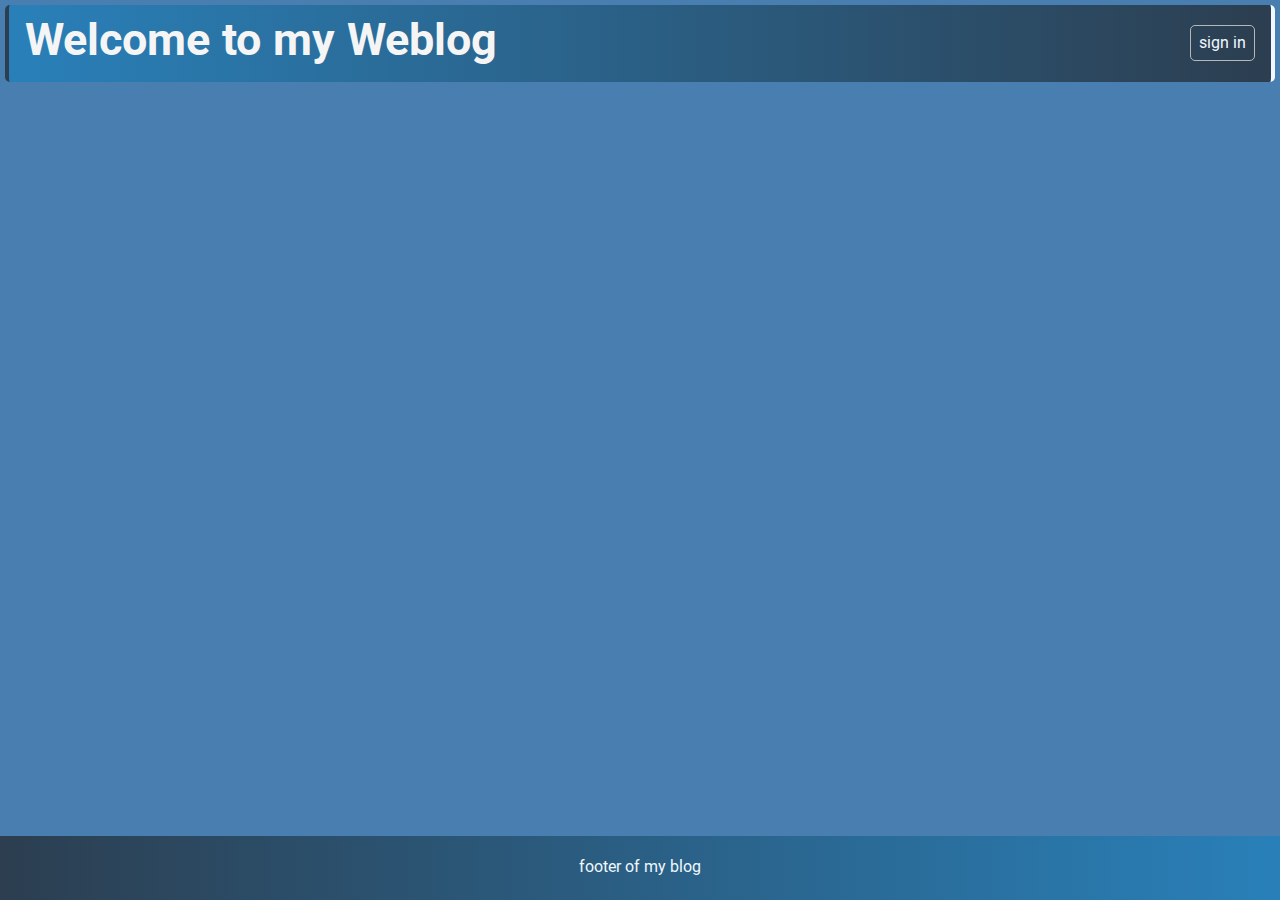
==== index.html @ 4efe7740 "changes are done . chanege about the header and footer and background of blog . i chanege the style " ====
<!DOCTYPE html>
<!DOCTYPE html>
<html lang="en">
<head>
    <meta charset="UTF-8">
    <meta http-equiv="X-UA-Compatible" content="IE=edge">
    <meta name="viewport" content="width=device-width, initial-scale=1.0">
    <link rel="stylesheet" href="./reset.css">
    <link rel="stylesheet" href="./fonts/font-face-Vazir.css">
    <link rel="stylesheet" href="./index.css">
    <title>Fisrt Page</title>
</head>
<body>
    <div class="container">
        <div class="header">
            <h1 id="h1">Welcome to my Weblog</h1>
            <p class="Login">sign in</p>
        </div>
        <div class="navbar"></div>
        <div class="content"></div>
    </div>
    <div class="div-footer">
        <div class="footer">
            <footer id="footer">footer of my blog</footer>
        </div>
    </div>


















    <script src="./index.js"></script>
</body>
</html>
---- fonts/font-face-Vazir.css ----
@font-face {
    font-family: 'Vazir';
    src: url(./Vazir-Black.eot) format("embedded-opentype");
    src: url(./Vazir-Black.eot) format("embedded-opentype"),
            url(./Vazir-Black.woff2) format("woff2"),
            url(./Vazir-Black.woff) format("woff"),
            url(./Vazir-Black.ttf) format("truetype");
    font-weight: 900;        
}
@font-face {
    font-family: 'Vazir';
    src: url(./Vazir-Bold.eot) format("embedded-opentype");
    src: url(./Vazir-Bold.eot) format("embedded-opentype"),
            url(./Vazir-Bold.woff2) format("woff2"),
            url(./Vazir-Bold.woff) format("woff"),
            url(./Vazir-Bold.ttf) format("truetype");
    font-weight: bold;        
}
@font-face {
    font-family: 'Vazir';
    src: url(./Vazir-Light.eot) format("embedded-opentype");
    src: url(./Vazir-Light.eot) format("embedded-opentype"),
            url(./Vazir-Light.woff2) format("woff2"),
            url(./Vazir-Light.woff) format("woff"),
            url(./Vazir-Light.ttf) format("truetype");
    font-weight: 300;        
}
@font-face {
    font-family: 'Vazir';
    src: url(./Vazir-Medium.eot) format("embedded-opentype");
    src: url(./Vazir-Medium.eot) format("embedded-opentype"),
            url(./Vazir-Medium.woff2) format("woff2"),
            url(./Vazir-Medium.woff) format("woff"),
            url(./Vazir-Medium.ttf) format("truetype");
    font-weight: 500;        
}
@font-face {
    font-family: 'Vazir';
    src: url(./Vazir-Regular.eot) format("embedded-opentype");
    src: url(./Vazir-Regular.eot) format("embedded-opentype"),
            url(./Vazir-Regular.woff2) format("woff2"),
            url(./Vazir-Regular.woff) format("woff"),
            url(./Vazir-Regular.ttf) format("truetype");
    font-weight: normal;        
}
@font-face {
    font-family: 'Vazir';
    src: url(./Vazir-Thin.eot) format("embedded-opentype");
    src: url(./Vazir-Thin.eot) format("embedded-opentype"),
            url(./Vazir-Thin.woff2) format("woff2"),
            url(./Vazir-Thin.woff) format("woff"),
            url(./Vazir-Thin.ttf) format("truetype");
    font-weight: 100;        
}
@font-face {
    font-family: 'Vazir';
    src: url(./Vazir-Variable.eot) format("embedded-opentype");
    src: url(./Vazir-Variable.eot) format("embedded-opentype"),
            url(./Vazir-Variable.woff2) format("woff2"),
            url(./Vazir-Variable.woff) format("woff"),
            url(./Vazir-Variable.ttf) format("truetype");
    font-weight: 800;        
}
---- index.css ----
html {
  font-size: 100%;
  font-family: "vazir", sans-serif;
  height: 100%;
}

body {
  background-color: #487eb0;
  min-height: 100%;
  display: grid;
  grid-template-rows: 1fr auto;
}
body .header {
  display: flex;
  justify-content: space-between;
  padding: 1rem;
  background: linear-gradient(to right, #2980b9, #2c3e50);
  border-radius: 5px;
  border: 4px solid gray;
  border-left-color: #2c3e50;
  border-right-color: aliceblue;
  border-top: none;
  border-bottom: none;
  margin: 0.3rem;
}
body .header #h1 {
  font-weight: 600;
  font-size: 2.8rem;
  color: whitesmoke;
}
body .header .Login {
  align-self: center;
  border: 1px solid rgb(183, 183, 183);
  border-radius: 5px;
  padding: 0.5rem;
  padding-top: 0.6rem;
  cursor: pointer;
  transition-duration: 0.5s;
  color: aliceblue;
}
body .header .Login:hover {
  background-color: #2980b9;
  color: white;
  box-shadow: 3px 3px 3px rgb(196, 196, 196);
}

* {
  padding: 0;
  margin: 0;
}

#footer {
  background: linear-gradient(to left, #2980b9, #2c3e50);
  text-align: center;
  padding: 1.5rem;
  color: aliceblue;
}

/*# sourceMappingURL=index.css.map */
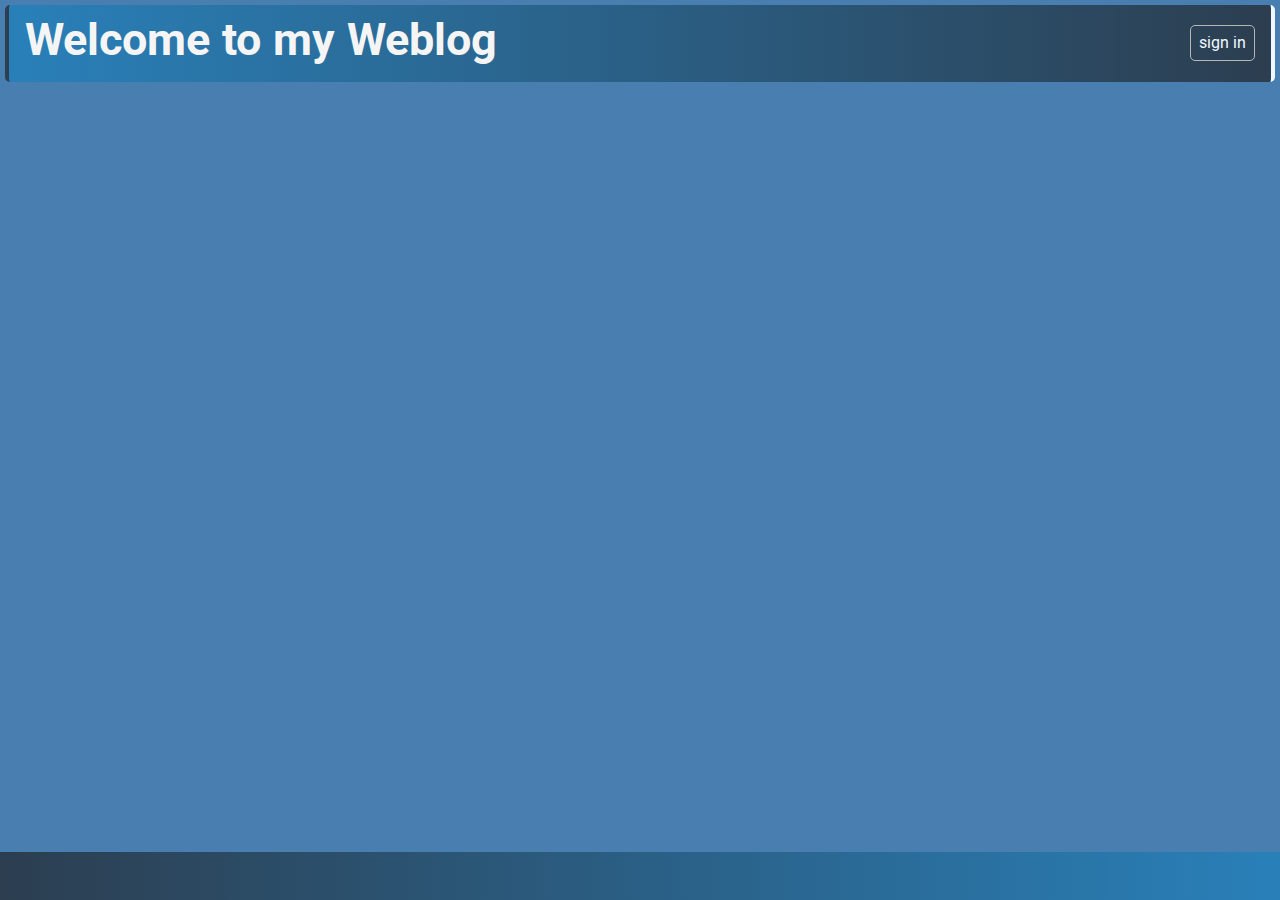
==== commit 897fa594: "remove text of footer" ====
--- a/index.html
+++ b/index.html
@@ -21,7 +21,7 @@
     </div>
     <div class="div-footer">
         <div class="footer">
-            <footer id="footer">footer of my blog</footer>
+            <footer id="footer"></footer>
         </div>
     </div>
 
@@ -44,4 +44,4 @@
 
     <script src="./index.js"></script>
 </body>
-</html>+</html>
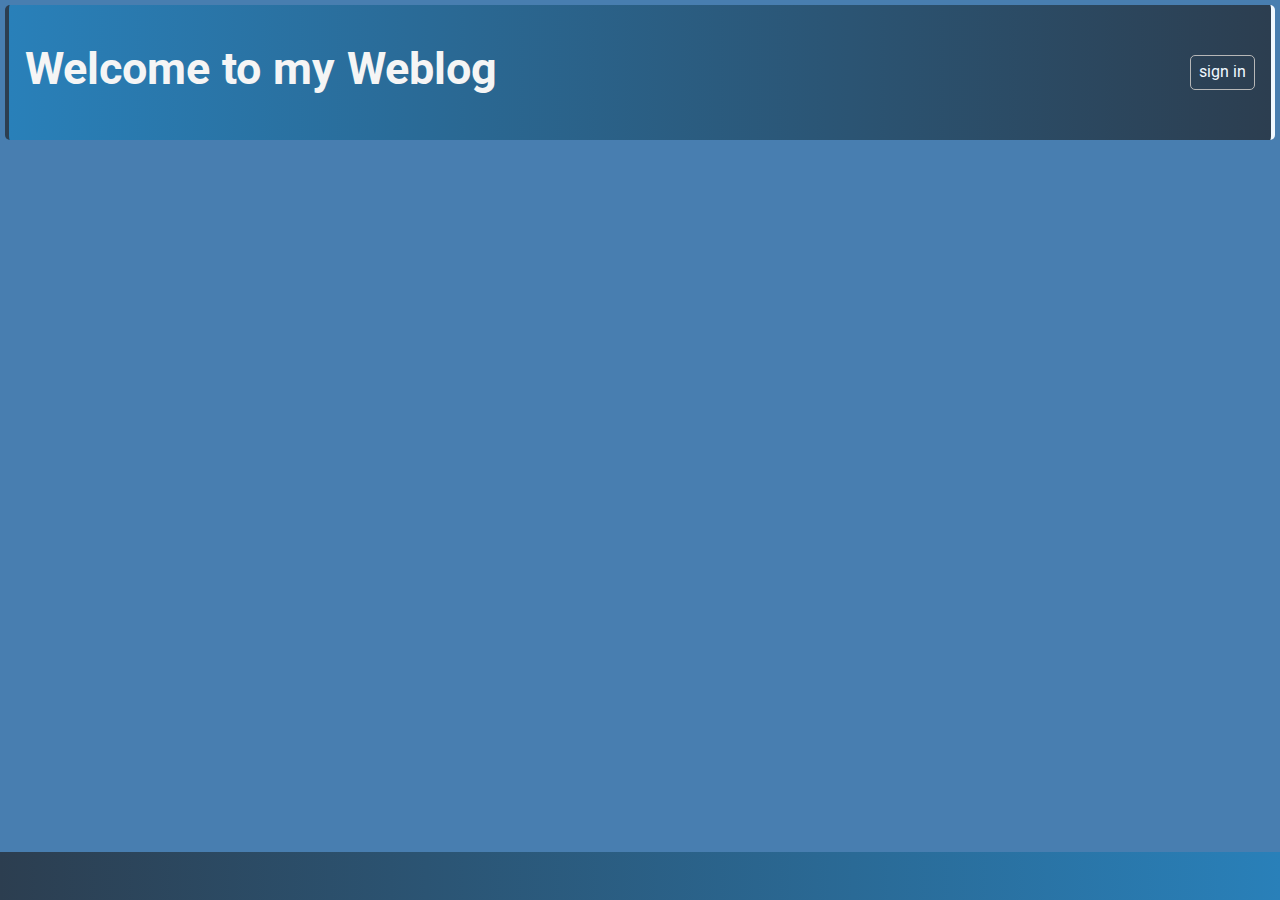
==== commit c4d81b7f: "add pictrure box in the middle of the page and give them some styel. now adding to the reposetory" ====
--- a/index.html
+++ b/index.html
@@ -17,31 +17,24 @@
             <p class="Login">sign in</p>
         </div>
         <div class="navbar"></div>
-        <div class="content"></div>
+        <div class="content">
+            <div class="pic1">
+                <div class="pic-p">
+                    <p class="paragraph">
+                        Lorem ipsum dolor sit amet consectetur adipisicing elit. Similique nemo voluptas corporis doloremque, sunt asperiores inventore, voluptatibus vero doloribus optio, architecto delectus quasi aliquam obcaecati! Perferendis tenetur aliquam dolores velit?
+                    </p>
+                </div>
+                <div class="pic-p2">
+                    <p class="para">Lorem, ipsum dolor sit amet consectetur adipisicing elit. Vel obcaecati nam distinctio, laborum beatae minus. Consectetur suscipit velit molestias, ea laboriosam iure accusamus minus saepe praesentium corrupti laborum exercitationem cumque!</p>
+                </div>
+            </div>
+        </div>
     </div>
     <div class="div-footer">
         <div class="footer">
             <footer id="footer"></footer>
         </div>
     </div>
-
-
-
-
-
-
-
-
-
-
-
-
-
-
-
-
-
-
     <script src="./index.js"></script>
 </body>
 </html>
--- a/index.css
+++ b/index.css
@@ -9,6 +9,10 @@
   min-height: 100%;
   display: grid;
   grid-template-rows: 1fr auto;
+}
+body .container {
+  display: grid;
+  grid-template-rows: [first] 17% [second] 10% [third] 40%;
 }
 body .header {
   display: flex;
@@ -25,6 +29,7 @@
 }
 body .header #h1 {
   font-weight: 600;
+  align-self: center;
   font-size: 2.8rem;
   color: whitesmoke;
 }
@@ -43,6 +48,48 @@
   color: white;
   box-shadow: 3px 3px 3px rgb(196, 196, 196);
 }
+body .content {
+  display: flex;
+}
+body .content .pic1 {
+  display: flex;
+  justify-content: center;
+}
+body .content .pic1 .pic-p {
+  background-image: url("https://www.gannett-cdn.com/presto/2021/03/22/NRCD/9d9dd9e4-e84a-402e-ba8f-daa659e6e6c5-PhotoWord_003.JPG");
+  background-size: cover;
+  background-repeat: no-repeat;
+  background-position: 70%;
+  width: 25%;
+  padding: 1rem;
+  border-radius: 10px;
+  transition-duration: 0.5s;
+  margin: 0.5rem;
+}
+body .content .pic1 .paragraph {
+  visibility: hidden;
+}
+body .content .pic1 .para {
+  visibility: hidden;
+}
+body .content .pic1 .pic-p:hover {
+  transform: translateY(-10px);
+  color: white;
+}
+body .content .pic1 .pic-p2 {
+  width: 25%;
+  background-image: url("https://petapixel.com/assets/uploads/2022/12/what-is-unsplash.jpg");
+  padding: 1rem;
+  border-radius: 10px;
+  background-size: cover;
+  transition-duration: 0.5s;
+  margin: 0.5rem;
+}
+body .content .pic1 .pic-p2:hover {
+  filter: blur();
+  transform: translateY(-10px);
+  color: white;
+}
 
 * {
   padding: 0;
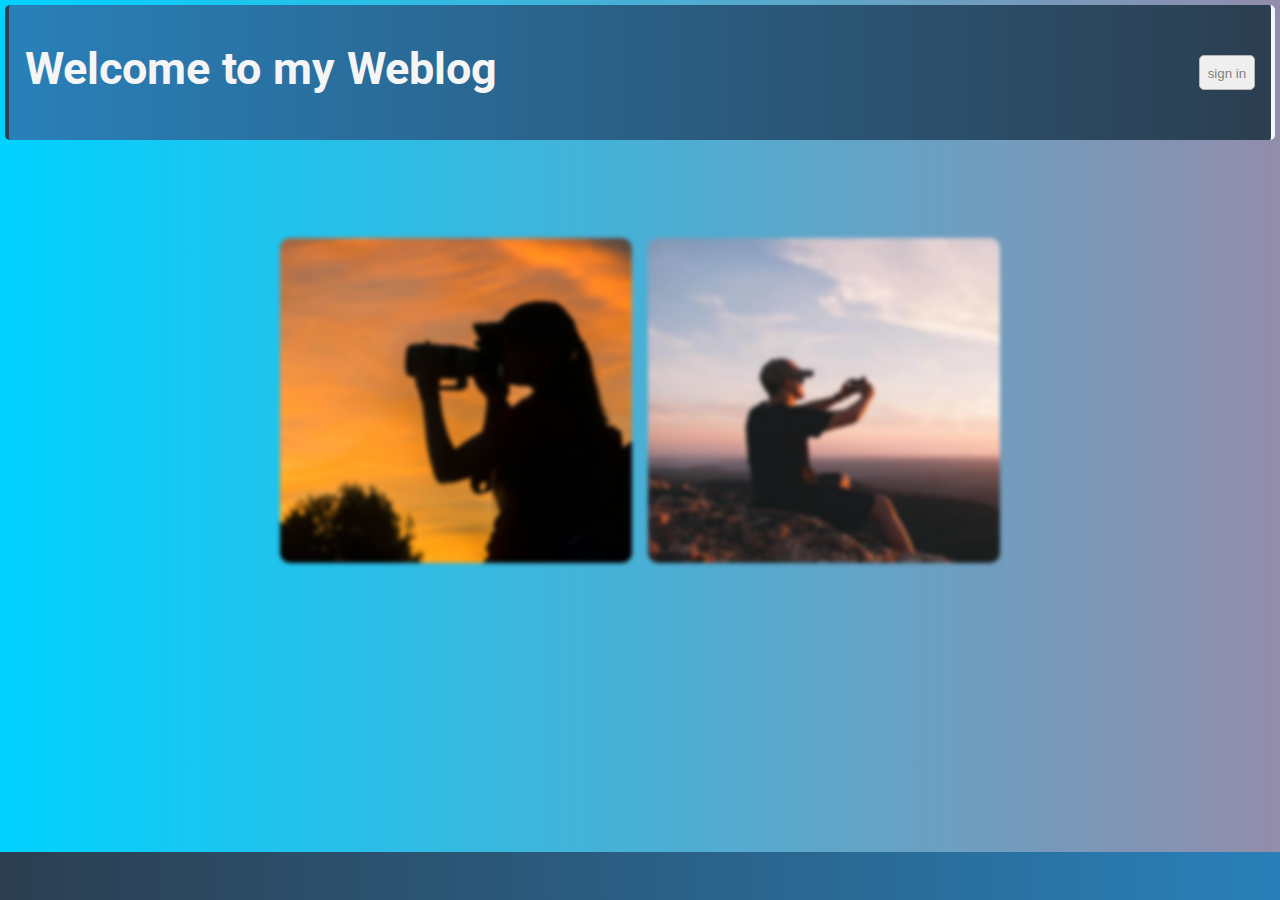
==== commit 4ebca0d2: "add some file like doc.html and doc.css and .... and add new styel and link index.html with doc.html" ====
--- a/index.html
+++ b/index.html
@@ -14,7 +14,7 @@
     <div class="container">
         <div class="header">
             <h1 id="h1">Welcome to my Weblog</h1>
-            <p class="Login">sign in</p>
+            <button class="Login" onclick="load()">sign in</button>
         </div>
         <div class="navbar"></div>
         <div class="content">
--- a/index.css
+++ b/index.css
@@ -5,7 +5,7 @@
 }
 
 body {
-  background-color: #487eb0;
+  background: linear-gradient(to right, #00d2ff, #928dab);
   min-height: 100%;
   display: grid;
   grid-template-rows: 1fr auto;
@@ -39,9 +39,8 @@
   border-radius: 5px;
   padding: 0.5rem;
   padding-top: 0.6rem;
-  cursor: pointer;
   transition-duration: 0.5s;
-  color: aliceblue;
+  color: gray;
 }
 body .header .Login:hover {
   background-color: #2980b9;
@@ -56,39 +55,51 @@
   justify-content: center;
 }
 body .content .pic1 .pic-p {
-  background-image: url("https://www.gannett-cdn.com/presto/2021/03/22/NRCD/9d9dd9e4-e84a-402e-ba8f-daa659e6e6c5-PhotoWord_003.JPG");
+  background-image: url("9d9dd9e4-e84a-402e-ba8f-daa659e6e6c5-PhotoWord_003.webp");
   background-size: cover;
   background-repeat: no-repeat;
   background-position: 70%;
   width: 25%;
   padding: 1rem;
   border-radius: 10px;
+  color: white;
   transition-duration: 0.5s;
   margin: 0.5rem;
+  filter: blur(2px);
 }
 body .content .pic1 .paragraph {
   visibility: hidden;
 }
-body .content .pic1 .para {
-  visibility: hidden;
+body .content .pic1 .pic-p:hover .paragraph {
+  visibility: visible;
 }
 body .content .pic1 .pic-p:hover {
   transform: translateY(-10px);
-  color: white;
+  cursor: pointer;
+  filter: blur(0);
 }
 body .content .pic1 .pic-p2 {
   width: 25%;
-  background-image: url("https://petapixel.com/assets/uploads/2022/12/what-is-unsplash.jpg");
+  background-image: url("what-is-unsplash.webp");
   padding: 1rem;
   border-radius: 10px;
   background-size: cover;
   transition-duration: 0.5s;
   margin: 0.5rem;
+  color: white;
+  filter: blur(2px);
 }
 body .content .pic1 .pic-p2:hover {
   filter: blur();
   transform: translateY(-10px);
-  color: white;
+  cursor: pointer;
+  filter: blur();
+}
+body .content .pic1 .para {
+  visibility: hidden;
+}
+body .content .pic1 .pic-p2:hover .para {
+  visibility: visible;
 }
 
 * {
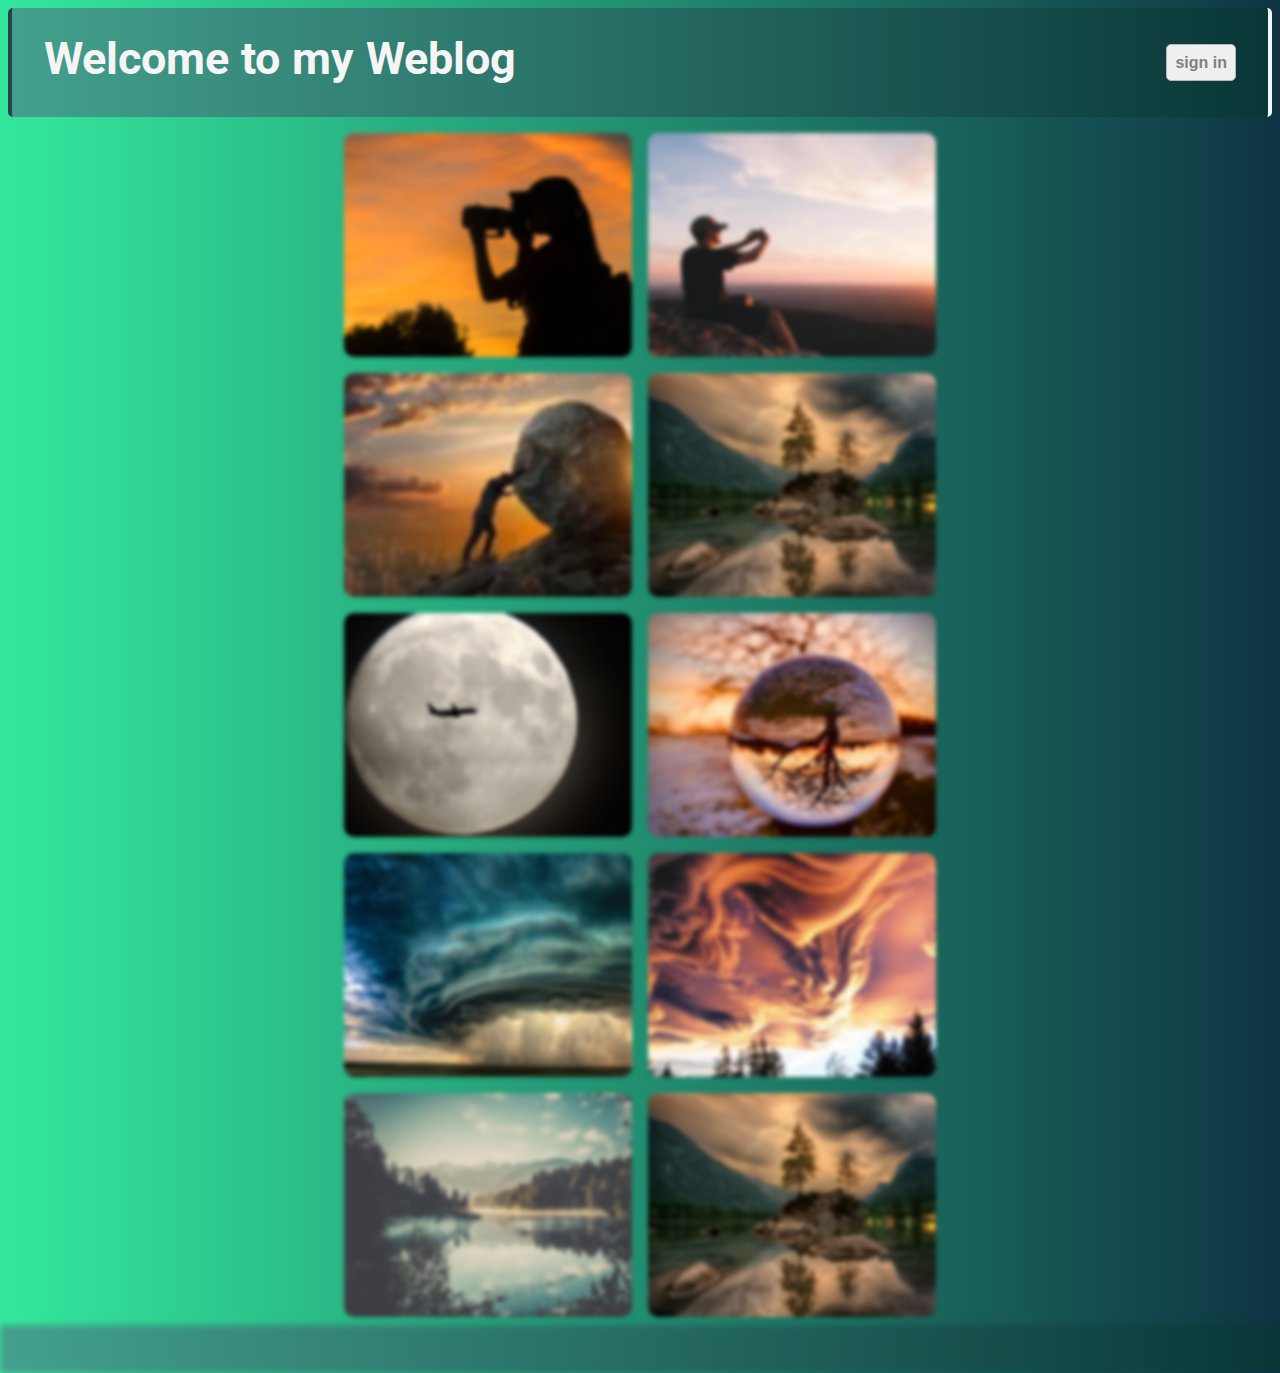
==== commit e8880974: "add new effect and element to the project . add some picture. add color and new gradient to the proj" ====
--- a/index.html
+++ b/index.html
@@ -7,6 +7,7 @@
     <meta name="viewport" content="width=device-width, initial-scale=1.0">
     <link rel="stylesheet" href="./reset.css">
     <link rel="stylesheet" href="./fonts/font-face-Vazir.css">
+    <link rel="stylesheet" href="https://fonts.googleapis.com/css2?family=Material+Symbols+Outlined:opsz,wght,FILL,GRAD@20..48,100..700,0..1,-50..200" />
     <link rel="stylesheet" href="./index.css">
     <title>Fisrt Page</title>
 </head>
@@ -19,13 +20,37 @@
         <div class="navbar"></div>
         <div class="content">
             <div class="pic1">
-                <div class="pic-p">
-                    <p class="paragraph">
+                <div class="pic-p same left-box">
+                    <p class="paragraph same-para">
                         Lorem ipsum dolor sit amet consectetur adipisicing elit. Similique nemo voluptas corporis doloremque, sunt asperiores inventore, voluptatibus vero doloribus optio, architecto delectus quasi aliquam obcaecati! Perferendis tenetur aliquam dolores velit?
                     </p>
                 </div>
-                <div class="pic-p2">
-                    <p class="para">Lorem, ipsum dolor sit amet consectetur adipisicing elit. Vel obcaecati nam distinctio, laborum beatae minus. Consectetur suscipit velit molestias, ea laboriosam iure accusamus minus saepe praesentium corrupti laborum exercitationem cumque!</p>
+                <div class="pic-p2 same right-box">
+                    <p class="para same-para">Lorem, ipsum dolor sit amet consectetur adipisicing elit. Vel obcaecati nam distinctio, laborum beatae minus. Consectetur suscipit velit molestias, ea laboriosam iure accusamus minus saepe praesentium corrupti laborum exercitationem cumque!</p>
+                </div>
+                <div class="pic-p3 same left-box">
+                    <p class="para-b same-para">Lorem, ipsum dolor sit amet consectetur adipisicing elit. Vel obcaecati nam distinctio, laborum beatae minus. Consectetur suscipit velit molestias, ea laboriosam iure accusamus minus saepe praesentium corrupti laborum exercitationem cumque!</p>
+                </div>
+                <div class="pic-p4 same right-box">
+                    <p class="para-c same-para">Lorem, ipsum dolor sit amet consectetur adipisicing elit. Vel obcaecati nam distinctio, laborum beatae minus. Consectetur suscipit velit molestias, ea laboriosam iure accusamus minus saepe praesentium corrupti laborum exercitationem cumque!</p>
+                </div>
+                <div class="pic-p5 same left-box">
+                    <p class="para-d same-para">Lorem, ipsum dolor sit amet consectetur adipisicing elit. Vel obcaecati nam distinctio, laborum beatae minus. Consectetur suscipit velit molestias, ea laboriosam iure accusamus minus saepe praesentium corrupti laborum exercitationem cumque!</p>
+                </div>
+                <div class="pic-p6 same right-box">
+                    <p class="para-e same-para">Lorem, ipsum dolor sit amet consectetur adipisicing elit. Vel obcaecati nam distinctio, laborum beatae minus. Consectetur suscipit velit molestias, ea laboriosam iure accusamus minus saepe praesentium corrupti laborum exercitationem cumque!</p>
+                </div>
+                <div class="pic-p7 same left-box">
+                    <p class="para-f same-para">Lorem, ipsum dolor sit amet consectetur adipisicing elit. Vel obcaecati nam distinctio, laborum beatae minus. Consectetur suscipit velit molestias, ea laboriosam iure accusamus minus saepe praesentium corrupti laborum exercitationem cumque!</p>
+                </div>
+                <div class="pic-p8 same right-box">
+                    <p class="para-g same-para">Lorem, ipsum dolor sit amet consectetur adipisicing elit. Vel obcaecati nam distinctio, laborum beatae minus. Consectetur suscipit velit molestias, ea laboriosam iure accusamus minus saepe praesentium corrupti laborum exercitationem cumque!</p>
+                </div>
+                <div class="pic-p9 same left-box">
+                    <p class="para-h same-para">Lorem, ipsum dolor sit amet consectetur adipisicing elit. Vel obcaecati nam distinctio, laborum beatae minus. Consectetur suscipit velit molestias, ea laboriosam iure accusamus minus saepe praesentium corrupti laborum exercitationem cumque!</p>
+                </div>
+                <div class="pic-p10 same right-box">
+                    <p class="para-i same-para">Lorem, ipsum dolor sit amet consectetur adipisicing elit. Vel obcaecati nam distinctio, laborum beatae minus. Consectetur suscipit velit molestias, ea laboriosam iure accusamus minus saepe praesentium corrupti laborum exercitationem cumque!</p>
                 </div>
             </div>
         </div>
--- a/index.css
+++ b/index.css
@@ -4,28 +4,38 @@
   height: 100%;
 }
 
+body .content .pic1 .pic-p10, body .content .pic1 .pic-p9, body .content .pic1 .pic-p8, body .content .pic1 .pic-p7, body .content .pic1 .pic-p6, body .content .pic1 .pic-p5, body .content .pic1 .pic-p4, body .content .pic1 .pic-p3, body .content .pic1 .pic-p2, body .content .pic1 .pic-p {
+  background-image: url("what-is-unsplash.webp");
+  padding: 1rem;
+  border-radius: 10px;
+  background-position: 25%;
+  background-size: cover;
+  transition-duration: 0.5s;
+  margin: 0.5rem;
+  color: white;
+  background-repeat: no-repeat;
+  width: 40%;
+  height: 11rem;
+}
+
 body {
-  background: linear-gradient(to right, #00d2ff, #928dab);
-  min-height: 100%;
+  background: linear-gradient(to right, #34e89e, #0f3443);
+  min-height: 100vh;
   display: grid;
   grid-template-rows: 1fr auto;
-}
-body .container {
-  display: grid;
-  grid-template-rows: [first] 17% [second] 10% [third] 40%;
 }
 body .header {
   display: flex;
   justify-content: space-between;
-  padding: 1rem;
-  background: linear-gradient(to right, #2980b9, #2c3e50);
+  padding: 2rem;
+  background: linear-gradient(to right, #44a08d, #093637);
   border-radius: 5px;
   border: 4px solid gray;
   border-left-color: #2c3e50;
   border-right-color: aliceblue;
   border-top: none;
   border-bottom: none;
-  margin: 0.3rem;
+  margin: 0.5rem;
 }
 body .header #h1 {
   font-weight: 600;
@@ -41,30 +51,25 @@
   padding-top: 0.6rem;
   transition-duration: 0.5s;
   color: gray;
+  font-weight: 600;
+  font-size: medium;
 }
 body .header .Login:hover {
-  background-color: #2980b9;
+  background-color: #29b997;
   color: white;
   box-shadow: 3px 3px 3px rgb(196, 196, 196);
-}
-body .content {
-  display: flex;
+  transform: scale(1.111);
+  cursor: pointer;
 }
 body .content .pic1 {
-  display: flex;
-  justify-content: center;
+  display: grid;
+  grid-template-columns: repeat(2, auto);
+  place-items: center;
 }
 body .content .pic1 .pic-p {
   background-image: url("9d9dd9e4-e84a-402e-ba8f-daa659e6e6c5-PhotoWord_003.webp");
-  background-size: cover;
-  background-repeat: no-repeat;
   background-position: 70%;
-  width: 25%;
-  padding: 1rem;
-  border-radius: 10px;
-  color: white;
-  transition-duration: 0.5s;
-  margin: 0.5rem;
+  margin-left: 4rem;
   filter: blur(2px);
 }
 body .content .pic1 .paragraph {
@@ -79,15 +84,9 @@
   filter: blur(0);
 }
 body .content .pic1 .pic-p2 {
-  width: 25%;
   background-image: url("what-is-unsplash.webp");
-  padding: 1rem;
-  border-radius: 10px;
-  background-size: cover;
-  transition-duration: 0.5s;
-  margin: 0.5rem;
-  color: white;
   filter: blur(2px);
+  margin-right: 4rem;
 }
 body .content .pic1 .pic-p2:hover {
   filter: blur();
@@ -101,6 +100,74 @@
 body .content .pic1 .pic-p2:hover .para {
   visibility: visible;
 }
+body .content .pic1 .pic-p3 {
+  background-image: url("images.jpg");
+  margin-left: 4rem;
+}
+body .content .pic1 .pic-p4 {
+  background-image: url("nature-3082832__480.jpg");
+  margin-right: 4rem;
+}
+body .content .pic1 .pic-p5 {
+  background-image: url("supermoon-moon-smartphone-photo-picture.jpg");
+  margin-left: 4rem;
+}
+body .content .pic1 .pic-p6 {
+  background-image: url("_117310488_16.jpg");
+  margin-right: 4rem;
+}
+body .content .pic1 .pic-p7 {
+  background-image: url("_114224332_themothership_seanheavey.jpg");
+  margin-left: 4rem;
+}
+body .content .pic1 .pic-p8 {
+  background-image: url("interesting-pictures-of-clouds.jpg");
+  margin-right: 4rem;
+}
+body .content .pic1 .pic-p9 {
+  background-image: url("istockphoto-482684874-170667a.jpg");
+  margin-left: 4rem;
+}
+body .content .pic1 .pic-p10 {
+  background-image: url("nature-3082832__480.jpg");
+  margin-right: 4rem;
+}
+body .content .pic1 .same {
+  height: fit-content;
+}
+body .content .pic1 .same-para {
+  visibility: hidden;
+}
+body .content .pic1 .same:hover .same-para {
+  visibility: visible;
+}
+body .content .pic1 .left-box:hover {
+  box-shadow: 4px 4px 5px #928dab;
+  transform: rotate(5deg) scale(1.111);
+  cursor: pointer;
+  filter: blur();
+}
+body .content .pic1 .left-box {
+  justify-self: end;
+  transition-duration: 0.7s;
+  filter: blur(2px);
+}
+body .content .pic1 .right-box:hover {
+  box-shadow: 4px 4px 5px #928dab;
+  transform: rotate(-5deg) scale(1.11111);
+  cursor: pointer;
+  filter: blur();
+}
+body .content .pic1 .right-box {
+  justify-self: start;
+  filter: blur(2px);
+  transition-duration: 0.7s;
+}
+@media screen and (min-width: 1015px) {
+  body .content .pic1 .same {
+    height: 12rem;
+  }
+}
 
 * {
   padding: 0;
@@ -108,7 +175,8 @@
 }
 
 #footer {
-  background: linear-gradient(to left, #2980b9, #2c3e50);
+  background: linear-gradient(to right, #44a08d, #093637);
+  filter: blur(3px);
   text-align: center;
   padding: 1.5rem;
   color: aliceblue;
